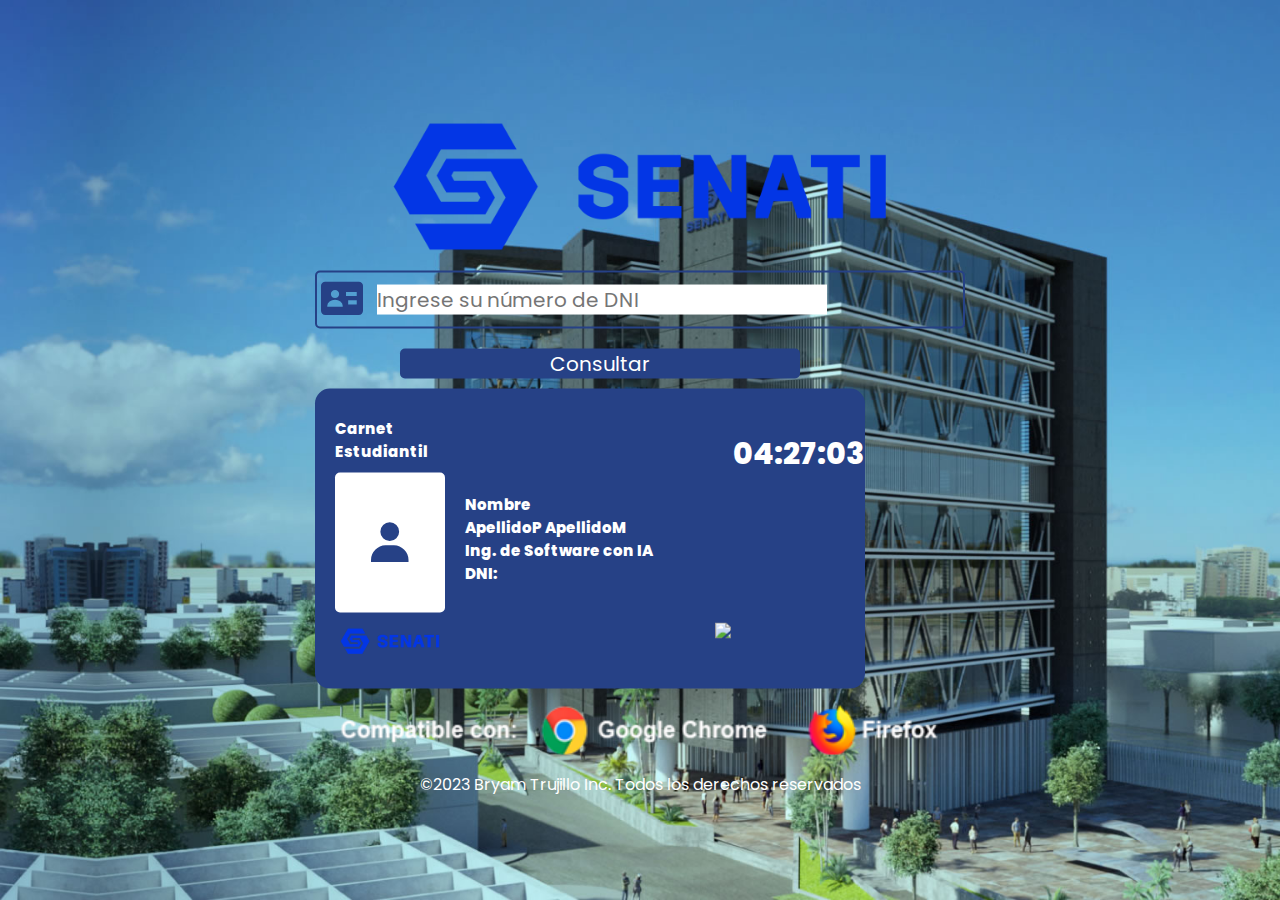
==== index.html @ 9d615b12 "cambio de php a html el index" ====
<!DOCTYPE html>
<html lang="es">

<head>
    <meta charset="UTF-8">
    <meta http-equiv="X-UA-Compatible" content="IE=edge">
    <meta name="viewport" content="width=device-width, initial-scale=1.0">
    <link rel="stylesheet" href="style.css">
    <script src="jquery.min.js"></script>
    <link href="http://unpkg.com/boxicons@2.1.4/css/boxicons.min.css" rel="stylesheet">
    <script src="https://code.query.com/jquery-3.4.1.min.js" integrity="sha256-CSXorXvZcTkaix6Yvo6HppcZGetbYMGWSFlBw8HfCJo=" crossorigin="anonymous">
    </script>
    <title>DNI</title>
</head>

<body style="background-image: url('img/Fondo.jpg');
             background-size: cover;
             background-repeat: no-repeat;
             background-attachment: fixed;
             display: flex;
             justify-content: center;
             align-items: center;">
    <div class="container">
        <div class="dni-container">
            <center>
                <img src="img/logo.png" style="width: 500px; height: auto;">
            </center>
            <div class="input">
                <span><i class="bx bxs-id-card"></i></span>
                <input type="text" id="dni" maxlength="8" placeholder="Ingrese su número de DNI" autocomplete="off" name="dni">
            </div>
            <button id="prueba" style="cursor: pointer;">Consultar</button>
            <div class="card">
                <div class="foto">
                    <p>Carnet<br>Estudiantil</p>
                    <div class="img">
                        <i class="bx bxs-user"></i>
                    </div>
                    <img src="img/logo.png" alt="">
                </div>
                <div class="data">
                    <label id="nombre">Nombre</label>
                    <div class="apellido">
                        <label id="apellidop">ApellidoP</label>
                        <label id="apellidom">ApellidoM</label>
                    </div>
                    <label>Ing. de Software con IA</label>
                    <label>DNI: <label id="Dni"></label></label>
                </div>
                <div class="hora" id="hora-actual"></div>
                <div>
                    <img src="img/somos.png" class="somos">
                </div>
            </div>
            <center>
                <img src="img/banner_compatible.png" class="sobre" style="width: 600px; height: auto;">
            </center>
            <center style="color: white">©2023 Bryam Trujillo Inc. Todos los derechos reservados</center>
        </div>
    </div>

    <script>
        var input = document.getElementById("dni");

        input.addEventListener("input", function(event) {
            var valor = event.target.value;
            if (/[^0-9]/.test(valor)) {
                // Si se ingresa un caracter no numérico, elimínalo del valor
                event.target.value = valor.replace(/[^0-9]/g, '');
            } else {
                $("#prueba").click(function() {

                    var dni = $("#dni").val();


                    $.ajax({
                        type: "POST",
                        url: "consulta-dni-ajax.php",
                        data: 'dni=' + dni,
                        dataType: 'json',
                        success: function(data) {


                            if (data == 1) {
                                alert('DNI INVALIDO');
                            } else {
                                console.log(data);
                                $("#nombre").html(data.nombres);
                                $("#apellidop").html(data.apellidoPaterno);
                                $("#apellidom").html(data.apellidoMaterno);
                                $("#Dni").html(data.dni);
                            }
                        }
                    });
                })
            }
        });
    </script>

    <script>
        function actualizarHora() {
            const divHora = document.getElementById("hora-actual");
            const fecha = new Date();
            const hora = fecha.getHours().toString().padStart(2, '0');
            const minutos = fecha.getMinutes().toString().padStart(2, '0');
            const segundos = fecha.getSeconds().toString().padStart(2, '0');
            const horaActual = `${hora}:${minutos}:${segundos}`;
            divHora.textContent = horaActual;
        }

        // Actualiza la hora cada segundo
        setInterval(actualizarHora, 1000);

        // Ejecuta la función una vez al cargar la página para mostrar la hora de inmediato
        actualizarHora();
    </script>

</body>

</html>
---- style.css ----
@import url("https://fonts.googleapis.com/css2?family=Lobster&family=Poppins:wght@300;400;500;600&display=swap");
* {
  margin: 0;
  padding: 0;
  font-family: "Poppins", sans-serif;
}

:root {
  --bg-color: linear-gradient(120deg, #a1c4fd 0%, #c2e9fb 100%);
  --bg-input: #fff;
  --main-color: #264186;
  --text-color: #fff;
}

.dni-container {
  position: absolute;
  top: 50%;
  left: 50%;
  transform: translate(-50%, -50%);
}
.container .title {
  text-align: center;
  color: var(--bg-input);
  font-size: 40px;
  margin-bottom: 50px;
  font-family: "Lobster", cursive;
}
input {
  margin-left: 10px;
  font-size: 20px;
  width: 450px;
  outline: none;
  border: none;
  size: 50px;
}
.input {
  display: flex;
  align-items: center;
  text-align: center;
  margin-bottom: 10px;
  border: solid 2px #264186;
  border-radius: 5px;
}
.card {
  font-weight: 800;
  background-color: #264186;
  border-radius: 15px;
  width: 550px;
  height: 300px;
  color: #fff;
  font-size: 15px;
  display: flex;
  flex-direction: row;
  align-items: center;
}
.data {
  display: flex;
  flex-direction: column;
}
img {
  margin: 10px 25px;
  margin-top: 15px;
  width: 100px;
}
.img {
  display: flex;
  align-items: center;
  text-align: center;
  height: 80px;
  margin-left: 20px;
  border-radius: 5px;
  width: 50px;
  background-color: white;
  padding: 30px;
}
i {
  font-size: 50px;
  color: #264186;
}
button {
  font-size: 20px;
  margin: 10px 0px;
  margin-left: 85px;
  border: #264186;
  border-radius: 5px;
  background-color: #264186;
  color: #fff;
  width: 400px;
  height: 30px;
}
p {
  margin: 10px 20px;
}
.somos {
  margin-top: 200px;
  margin-left: -150px;
  width: 150px;
}
.hora {
  font-size: 30px;
  margin-bottom: 170px;
  margin-left: 80px;
}
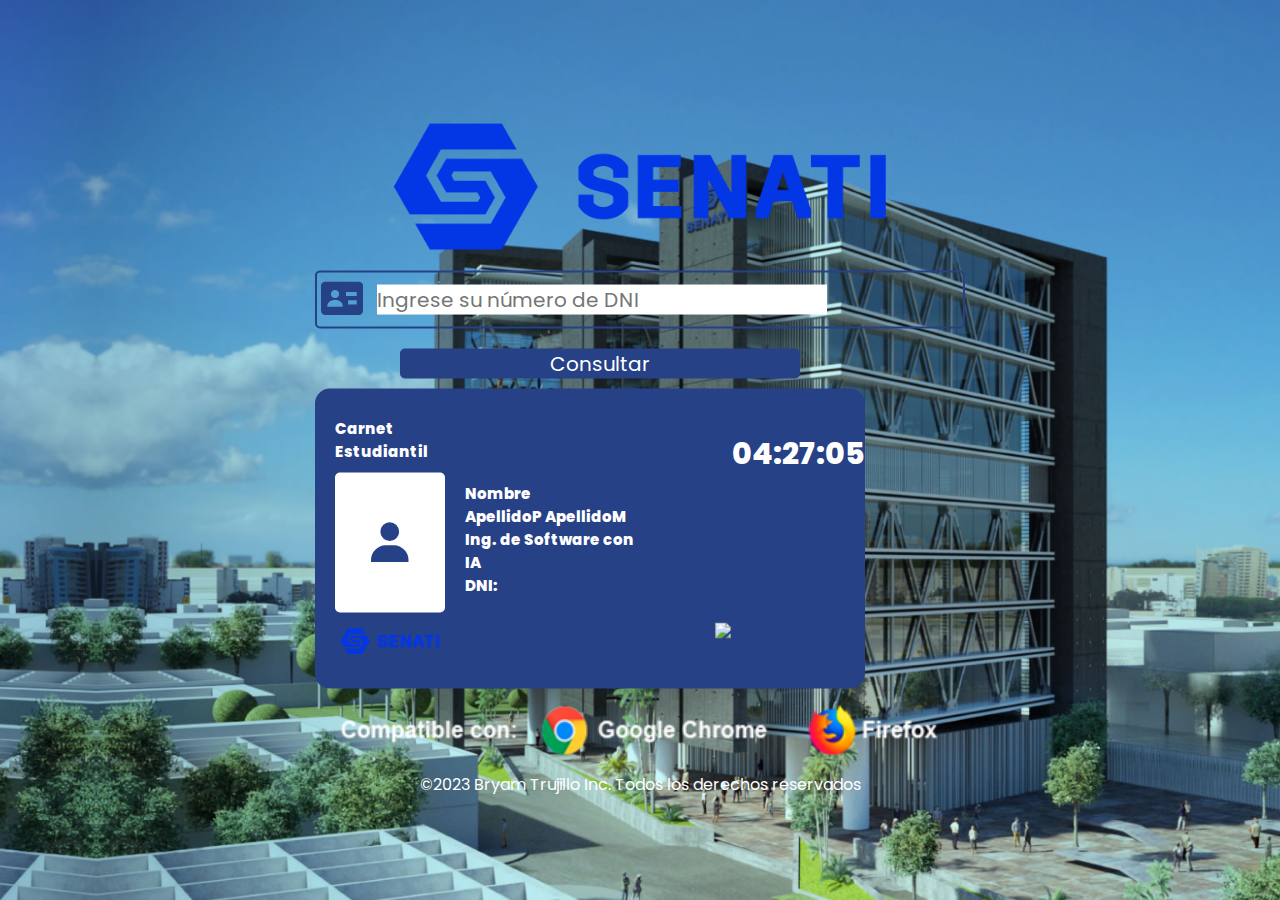
==== commit 2613d720: "Cambios" ====
--- a/index.html
+++ b/index.html
@@ -75,7 +75,7 @@
 
                     $.ajax({
                         type: "POST",
-                        url: "consulta-dni-ajax.php",
+                        url: "consulta-dni-ajax.html",
                         data: 'dni=' + dni,
                         dataType: 'json',
                         success: function(data) {
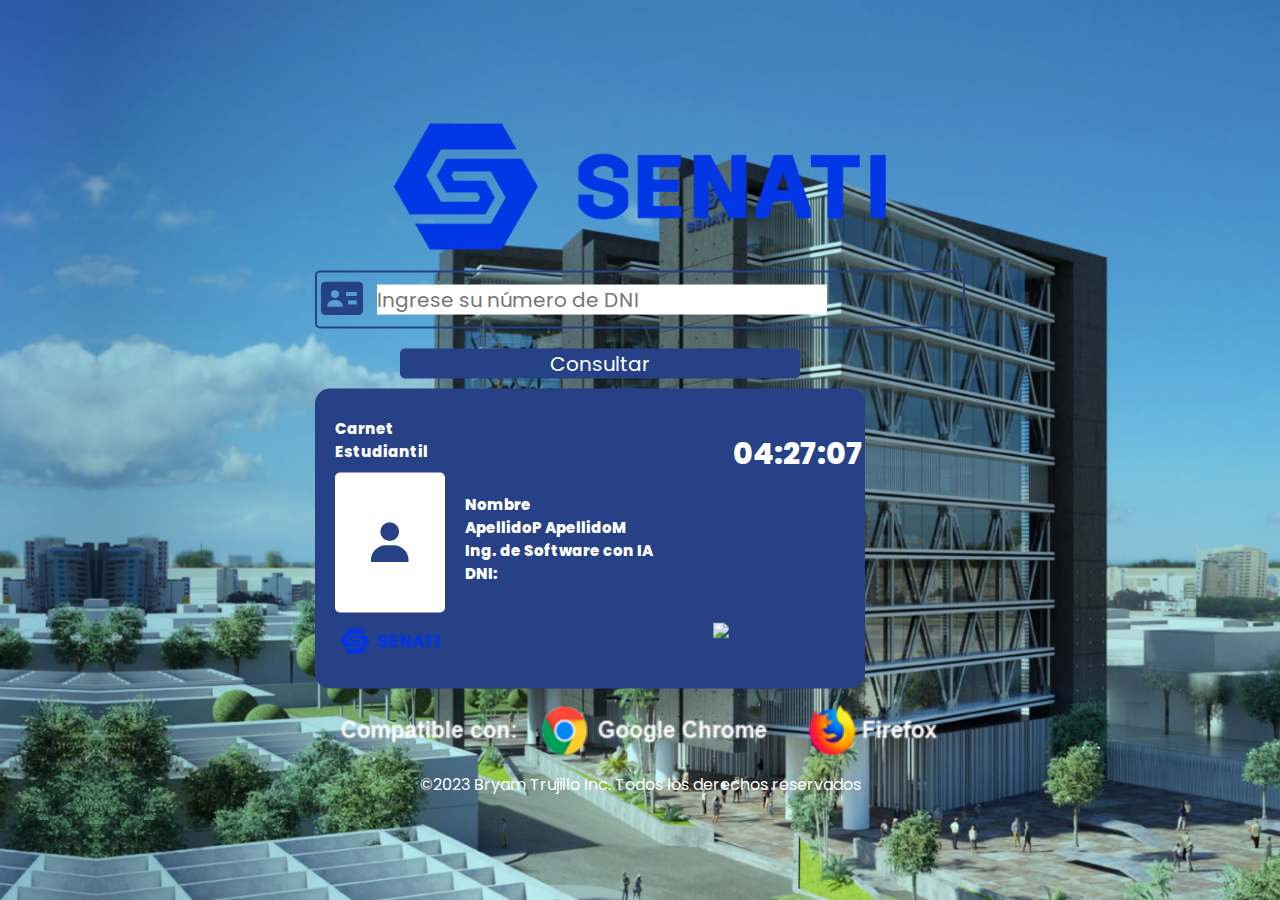
==== commit 73310d88: "cambio de" ====
--- a/index.html
+++ b/index.html
@@ -1,120 +1,136 @@
 <!DOCTYPE html>
 <html lang="es">
+  <head>
+    <meta charset="UTF-8" />
+    <meta http-equiv="X-UA-Compatible" content="IE=edge" />
+    <meta name="viewport" content="width=device-width, initial-scale=1.0" />
+    <link rel="stylesheet" href="style.css" />
+    <script src="jquery.min.js"></script>
+    <link
+      href="http://unpkg.com/boxicons@2.1.4/css/boxicons.min.css"
+      rel="stylesheet"
+    />
+    <script
+      src="https://code.query.com/jquery-3.4.1.min.js"
+      integrity="sha256-CSXorXvZcTkaix6Yvo6HppcZGetbYMGWSFlBw8HfCJo="
+      crossorigin="anonymous"
+    ></script>
+    <title>DNI</title>
+  </head>
 
-<head>
-    <meta charset="UTF-8">
-    <meta http-equiv="X-UA-Compatible" content="IE=edge">
-    <meta name="viewport" content="width=device-width, initial-scale=1.0">
-    <link rel="stylesheet" href="style.css">
-    <script src="jquery.min.js"></script>
-    <link href="http://unpkg.com/boxicons@2.1.4/css/boxicons.min.css" rel="stylesheet">
-    <script src="https://code.query.com/jquery-3.4.1.min.js" integrity="sha256-CSXorXvZcTkaix6Yvo6HppcZGetbYMGWSFlBw8HfCJo=" crossorigin="anonymous">
-    </script>
-    <title>DNI</title>
-</head>
-
-<body style="background-image: url('img/Fondo.jpg');
-             background-size: cover;
-             background-repeat: no-repeat;
-             background-attachment: fixed;
-             display: flex;
-             justify-content: center;
-             align-items: center;">
+  <body
+    style="
+      background-image: url('img/Fondo.jpg');
+      background-size: cover;
+      background-repeat: no-repeat;
+      background-attachment: fixed;
+      display: flex;
+      justify-content: center;
+      align-items: center;
+    "
+  >
     <div class="container">
-        <div class="dni-container">
-            <center>
-                <img src="img/logo.png" style="width: 500px; height: auto;">
-            </center>
-            <div class="input">
-                <span><i class="bx bxs-id-card"></i></span>
-                <input type="text" id="dni" maxlength="8" placeholder="Ingrese su número de DNI" autocomplete="off" name="dni">
+      <div class="dni-container">
+        <center>
+          <img src="img/logo.png" style="width: 500px; height: auto" />
+        </center>
+        <div class="input">
+          <span><i class="bx bxs-id-card"></i></span>
+          <input
+            type="text"
+            id="dni"
+            maxlength="8"
+            placeholder="Ingrese su número de DNI"
+            autocomplete="off"
+            name="dni"
+          />
+        </div>
+        <button id="prueba" style="cursor: pointer">Consultar</button>
+        <div class="card">
+          <div class="foto">
+            <p>Carnet<br />Estudiantil</p>
+            <div class="img">
+              <i class="bx bxs-user"></i>
             </div>
-            <button id="prueba" style="cursor: pointer;">Consultar</button>
-            <div class="card">
-                <div class="foto">
-                    <p>Carnet<br>Estudiantil</p>
-                    <div class="img">
-                        <i class="bx bxs-user"></i>
-                    </div>
-                    <img src="img/logo.png" alt="">
-                </div>
-                <div class="data">
-                    <label id="nombre">Nombre</label>
-                    <div class="apellido">
-                        <label id="apellidop">ApellidoP</label>
-                        <label id="apellidom">ApellidoM</label>
-                    </div>
-                    <label>Ing. de Software con IA</label>
-                    <label>DNI: <label id="Dni"></label></label>
-                </div>
-                <div class="hora" id="hora-actual"></div>
-                <div>
-                    <img src="img/somos.png" class="somos">
-                </div>
+            <img src="img/logo.png" alt="" />
+          </div>
+          <div class="data">
+            <label id="nombre">Nombre</label>
+            <div class="apellido">
+              <label id="apellidop">ApellidoP</label>
+              <label id="apellidom">ApellidoM</label>
             </div>
-            <center>
-                <img src="img/banner_compatible.png" class="sobre" style="width: 600px; height: auto;">
-            </center>
-            <center style="color: white">©2023 Bryam Trujillo Inc. Todos los derechos reservados</center>
+            <label>Ing. de Software con IA</label>
+            <label>DNI: <label id="Dni"></label></label>
+          </div>
+          <div class="hora" id="hora-actual"></div>
+          <div>
+            <img src="img/somos.png" class="somos" />
+          </div>
         </div>
+        <center>
+          <img
+            src="img/banner_compatible.png"
+            class="sobre"
+            style="width: 600px; height: auto"
+          />
+        </center>
+        <center style="color: white">
+          ©2023 Bryam Trujillo Inc. Todos los derechos reservados
+        </center>
+      </div>
     </div>
 
     <script>
-        var input = document.getElementById("dni");
+      var input = document.getElementById("dni");
 
-        input.addEventListener("input", function(event) {
-            var valor = event.target.value;
-            if (/[^0-9]/.test(valor)) {
-                // Si se ingresa un caracter no numérico, elimínalo del valor
-                event.target.value = valor.replace(/[^0-9]/g, '');
-            } else {
-                $("#prueba").click(function() {
+      input.addEventListener("input", function (event) {
+        var valor = event.target.value;
+        if (/[^0-9]/.test(valor)) {
+          // Si se ingresa un caracter no numérico, elimínalo del valor
+          event.target.value = valor.replace(/[^0-9]/g, "");
+        } else {
+          $("#prueba").click(function () {
+            var dni = $("#dni").val();
 
-                    var dni = $("#dni").val();
-
-
-                    $.ajax({
-                        type: "POST",
-                        url: "consulta-dni-ajax.html",
-                        data: 'dni=' + dni,
-                        dataType: 'json',
-                        success: function(data) {
-
-
-                            if (data == 1) {
-                                alert('DNI INVALIDO');
-                            } else {
-                                console.log(data);
-                                $("#nombre").html(data.nombres);
-                                $("#apellidop").html(data.apellidoPaterno);
-                                $("#apellidom").html(data.apellidoMaterno);
-                                $("#Dni").html(data.dni);
-                            }
-                        }
-                    });
-                })
-            }
-        });
+            $.ajax({
+              type: "POST",
+              url: "consulta-dni-ajax.html",
+              data: "dni=" + dni,
+              dataType: "json",
+              success: function (data) {
+                if (data == 1) {
+                  alert("DNI INVALIDO");
+                } else {
+                  console.log(data);
+                  $("#nombre").html(data.nombres);
+                  $("#apellidop").html(data.apellidoPaterno);
+                  $("#apellidom").html(data.apellidoMaterno);
+                  $("#Dni").html(data.dni);
+                }
+              },
+            });
+          });
+        }
+      });
     </script>
 
     <script>
-        function actualizarHora() {
-            const divHora = document.getElementById("hora-actual");
-            const fecha = new Date();
-            const hora = fecha.getHours().toString().padStart(2, '0');
-            const minutos = fecha.getMinutes().toString().padStart(2, '0');
-            const segundos = fecha.getSeconds().toString().padStart(2, '0');
-            const horaActual = `${hora}:${minutos}:${segundos}`;
-            divHora.textContent = horaActual;
-        }
+      function actualizarHora() {
+        const divHora = document.getElementById("hora-actual");
+        const fecha = new Date();
+        const hora = fecha.getHours().toString().padStart(2, "0");
+        const minutos = fecha.getMinutes().toString().padStart(2, "0");
+        const segundos = fecha.getSeconds().toString().padStart(2, "0");
+        const horaActual = `${hora}:${minutos}:${segundos}`;
+        divHora.textContent = horaActual;
+      }
 
-        // Actualiza la hora cada segundo
-        setInterval(actualizarHora, 1000);
+      // Actualiza la hora cada segundo
+      setInterval(actualizarHora, 1000);
 
-        // Ejecuta la función una vez al cargar la página para mostrar la hora de inmediato
-        actualizarHora();
+      // Ejecuta la función una vez al cargar la página para mostrar la hora de inmediato
+      actualizarHora();
     </script>
-
-</body>
-
-</html>+  </body>
+</html>
